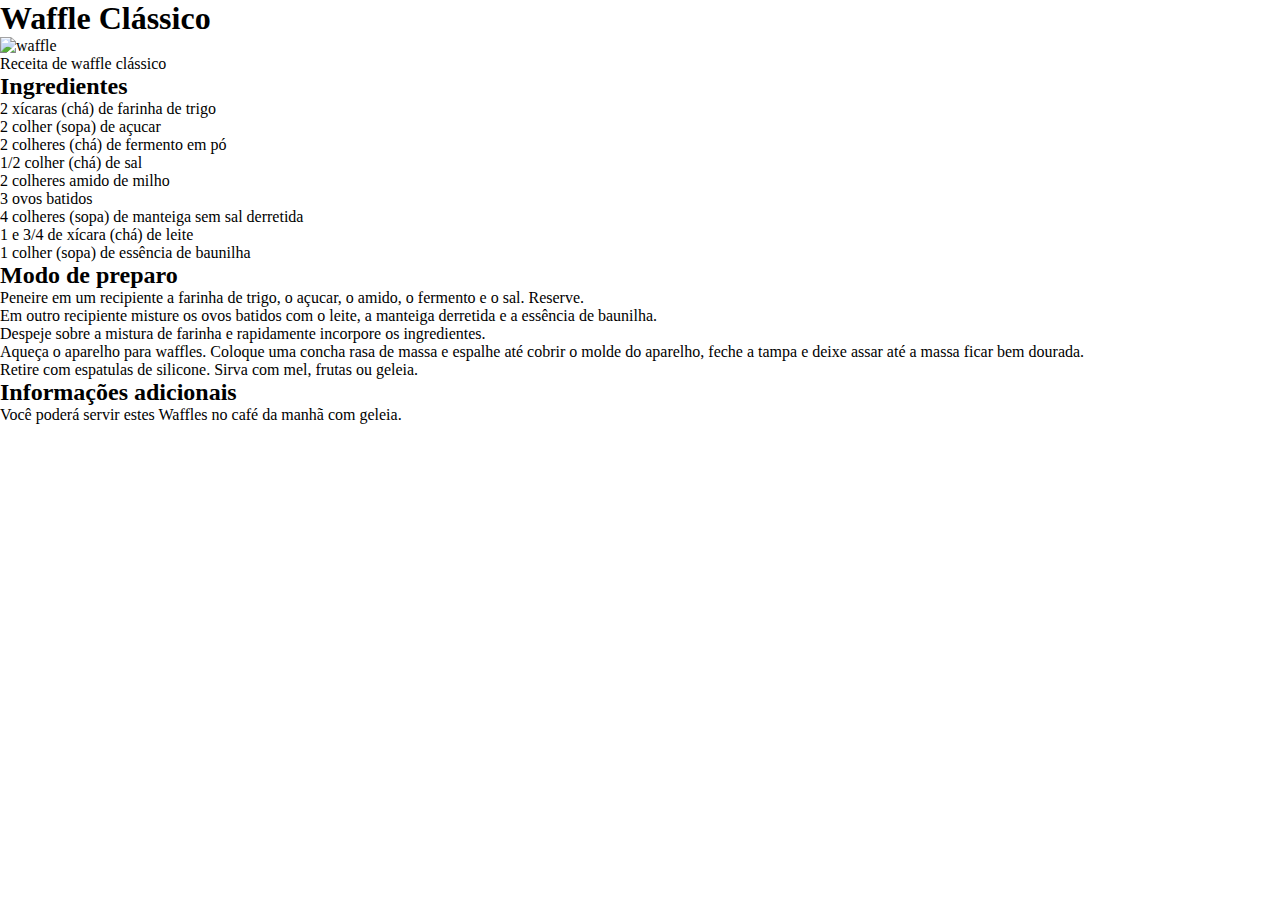
==== receita/index.html @ 44ac8d36 "projeto receita" ====
<!DOCTYPE html>
<html lang="pt-br">
  <head>
    <meta charset="UTF-8" />
    <meta http-equiv="X-UA-Compatible" content="IE=edge" />
    <meta name="viewport" content="width=device-width, initial-scale=1.0" />
    <title>Receita de Waffle</title>
    <link rel="stylesheet" href="./style.css" />
  </head>
  <body>
    <h1>Waffle Clássico</h1>
    <figure>
      <img
        src="https://images.unsplash.com/photo-1562376552-0d160a2f238d?ixlib=rb-4.0.3&ixid=MnwxMjA3fDB8MHxwaG90by1wYWdlfHx8fGVufDB8fHx8&auto=format&fit=crop&w=725&q=80"
        alt="waffle"
      />
      <figcaption>Receita de waffle clássico</figcaption>
    </figure>
    <h2>Ingredientes</h2>
    <ul>
      <li>2 xícaras (chá) de farinha de trigo</li>
      <li>2 colher (sopa) de açucar</li>
      <li>2 colheres (chá) de fermento em pó</li>
      <li>1/2 colher (chá) de sal</li>
      <li>2 colheres amido de milho</li>
      <li>3 ovos batidos</li>
      <li>4 colheres (sopa) de manteiga sem sal derretida</li>
      <li>1 e 3/4 de xícara (chá) de leite</li>
      <li>1 colher (sopa) de essência de baunilha</li>
    </ul>
    <h2>Modo de preparo</h2>
    <ol>
      <li>
        Peneire em um recipiente a farinha de trigo, o açucar, o amido, o
        fermento e o sal. Reserve.
      </li>
      <li>
        Em outro recipiente misture os ovos batidos com o leite, a manteiga
        derretida e a essência de baunilha.
      </li>
      <li>
        Despeje sobre a mistura de farinha e rapidamente incorpore os
        ingredientes.
      </li>
      <li>
        Aqueça o aparelho para waffles. Coloque uma concha rasa de massa e
        espalhe até cobrir o molde do aparelho, feche a tampa e deixe assar até
        a massa ficar bem dourada.
      </li>
      <li>
        Retire com espatulas de silicone. Sirva com mel, frutas ou geleia.
      </li>
    </ol>
    <h2>Informações adicionais</h2>
    <p>Você poderá servir estes Waffles no café da manhã com geleia.</p>
  </body>
</html>
---- receita/style.css ----
* {
  margin: 0;
  padding: 0;
  box-sizing: border-box;
}
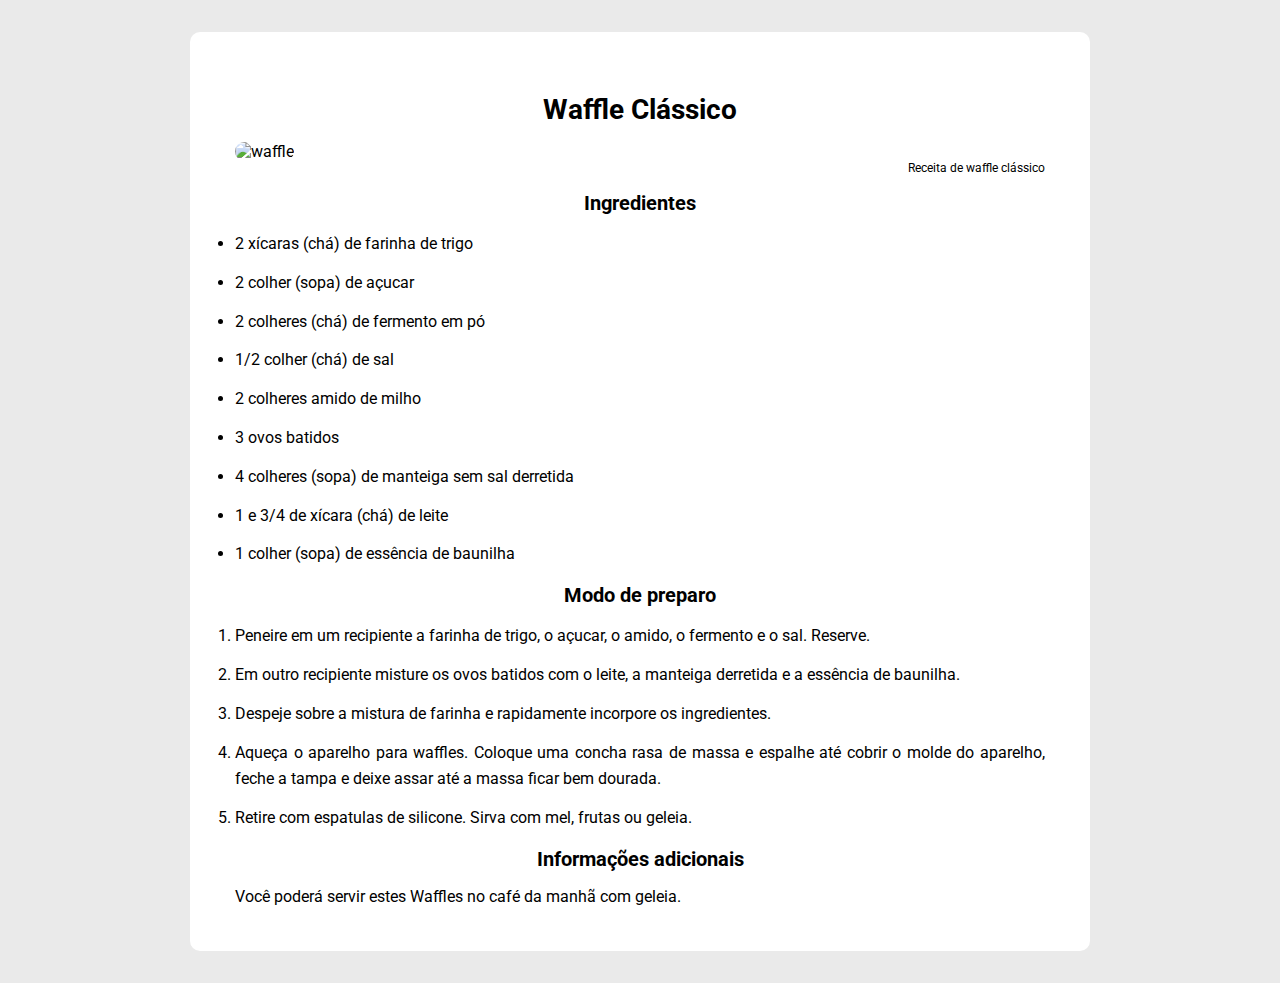
==== commit 5e2cc496: "projeto finalizado" ====
--- a/receita/index.html
+++ b/receita/index.html
@@ -1,6 +1,13 @@
 <!DOCTYPE html>
 <html lang="pt-br">
   <head>
+    <!-- Tipografia: Roboto 400/700 -->
+    <link rel="preconnect" href="https://fonts.googleapis.com" />
+    <link rel="preconnect" href="https://fonts.gstatic.com" crossorigin />
+    <link
+      href="https://fonts.googleapis.com/css2?family=Roboto:wght@400;700&display=swap"
+      rel="stylesheet"
+    />
     <meta charset="UTF-8" />
     <meta http-equiv="X-UA-Compatible" content="IE=edge" />
     <meta name="viewport" content="width=device-width, initial-scale=1.0" />
@@ -8,50 +15,52 @@
     <link rel="stylesheet" href="./style.css" />
   </head>
   <body>
-    <h1>Waffle Clássico</h1>
-    <figure>
-      <img
-        src="https://images.unsplash.com/photo-1562376552-0d160a2f238d?ixlib=rb-4.0.3&ixid=MnwxMjA3fDB8MHxwaG90by1wYWdlfHx8fGVufDB8fHx8&auto=format&fit=crop&w=725&q=80"
-        alt="waffle"
-      />
-      <figcaption>Receita de waffle clássico</figcaption>
-    </figure>
-    <h2>Ingredientes</h2>
-    <ul>
-      <li>2 xícaras (chá) de farinha de trigo</li>
-      <li>2 colher (sopa) de açucar</li>
-      <li>2 colheres (chá) de fermento em pó</li>
-      <li>1/2 colher (chá) de sal</li>
-      <li>2 colheres amido de milho</li>
-      <li>3 ovos batidos</li>
-      <li>4 colheres (sopa) de manteiga sem sal derretida</li>
-      <li>1 e 3/4 de xícara (chá) de leite</li>
-      <li>1 colher (sopa) de essência de baunilha</li>
-    </ul>
-    <h2>Modo de preparo</h2>
-    <ol>
-      <li>
-        Peneire em um recipiente a farinha de trigo, o açucar, o amido, o
-        fermento e o sal. Reserve.
-      </li>
-      <li>
-        Em outro recipiente misture os ovos batidos com o leite, a manteiga
-        derretida e a essência de baunilha.
-      </li>
-      <li>
-        Despeje sobre a mistura de farinha e rapidamente incorpore os
-        ingredientes.
-      </li>
-      <li>
-        Aqueça o aparelho para waffles. Coloque uma concha rasa de massa e
-        espalhe até cobrir o molde do aparelho, feche a tampa e deixe assar até
-        a massa ficar bem dourada.
-      </li>
-      <li>
-        Retire com espatulas de silicone. Sirva com mel, frutas ou geleia.
-      </li>
-    </ol>
-    <h2>Informações adicionais</h2>
-    <p>Você poderá servir estes Waffles no café da manhã com geleia.</p>
+    <div class="container">
+      <h1>Waffle Clássico</h1>
+      <figure>
+        <img
+          src="https://images.unsplash.com/photo-1562376552-0d160a2f238d?ixlib=rb-4.0.3&ixid=MnwxMjA3fDB8MHxwaG90by1wYWdlfHx8fGVufDB8fHx8&auto=format&fit=crop&w=725&q=80"
+          alt="waffle"
+        />
+        <figcaption>Receita de waffle clássico</figcaption>
+      </figure>
+      <h2>Ingredientes</h2>
+      <ul>
+        <li>2 xícaras (chá) de farinha de trigo</li>
+        <li>2 colher (sopa) de açucar</li>
+        <li>2 colheres (chá) de fermento em pó</li>
+        <li>1/2 colher (chá) de sal</li>
+        <li>2 colheres amido de milho</li>
+        <li>3 ovos batidos</li>
+        <li>4 colheres (sopa) de manteiga sem sal derretida</li>
+        <li>1 e 3/4 de xícara (chá) de leite</li>
+        <li>1 colher (sopa) de essência de baunilha</li>
+      </ul>
+      <h2>Modo de preparo</h2>
+      <ol>
+        <li>
+          Peneire em um recipiente a farinha de trigo, o açucar, o amido, o
+          fermento e o sal. Reserve.
+        </li>
+        <li>
+          Em outro recipiente misture os ovos batidos com o leite, a manteiga
+          derretida e a essência de baunilha.
+        </li>
+        <li>
+          Despeje sobre a mistura de farinha e rapidamente incorpore os
+          ingredientes.
+        </li>
+        <li>
+          Aqueça o aparelho para waffles. Coloque uma concha rasa de massa e
+          espalhe até cobrir o molde do aparelho, feche a tampa e deixe assar
+          até a massa ficar bem dourada.
+        </li>
+        <li>
+          Retire com espatulas de silicone. Sirva com mel, frutas ou geleia.
+        </li>
+      </ol>
+      <h2>Informações adicionais</h2>
+      <p>Você poderá servir estes Waffles no café da manhã com geleia.</p>
+    </div>
   </body>
 </html>
--- a/receita/style.css
+++ b/receita/style.css
@@ -2,4 +2,81 @@
   margin: 0;
   padding: 0;
   box-sizing: border-box;
+}
+
+:root {
+  --bg: #EAEAEA;
+  --bg-receita: #FFFFFF;
+  --hgroup: #1B1B1B;
+  --footer: #8F8F8F;
+  --textos: #39393A;
+}
+
+body * {
+  font-family: "Roboto", sans-serif;
+}
+
+body {
+  background-color: var(--bg);
+}
+
+.container {
+  margin: 2rem auto;
+  padding: 45px;
+  width: 900px;
+  background-color: var(--bg-receita);
+  border-radius: 0.625rem;
+}
+
+h1,
+h2 {
+  font-weight: 700;
+  text-align: center;
+  margin: 1rem 0;
+}
+
+h1 {
+  font-size: 1.75rem;
+}
+
+h2 {
+  font-size: 1.25rem;
+}
+
+ul,
+ol {
+  line-height: 1.625rem;
+  display: flex;
+  flex-direction: column;
+  gap: .8rem;
+}
+
+ul,
+ol,
+p {
+  font-size: 1rem;
+  font-weight: 400;
+  text-align: justify;
+}
+
+figure>img {
+  width: 100%;
+  height: 250px;
+  object-fit: cover;
+  border-radius: 0.625rem;
+}
+
+figure>figcaption {
+  text-align: right;
+}
+
+figcaption {
+  font-size: 0.75rem;
+  font-weight: 400;
+}
+
+@media (max-width: 600px) {
+  .container {
+    width: 350px;
+  }
 }